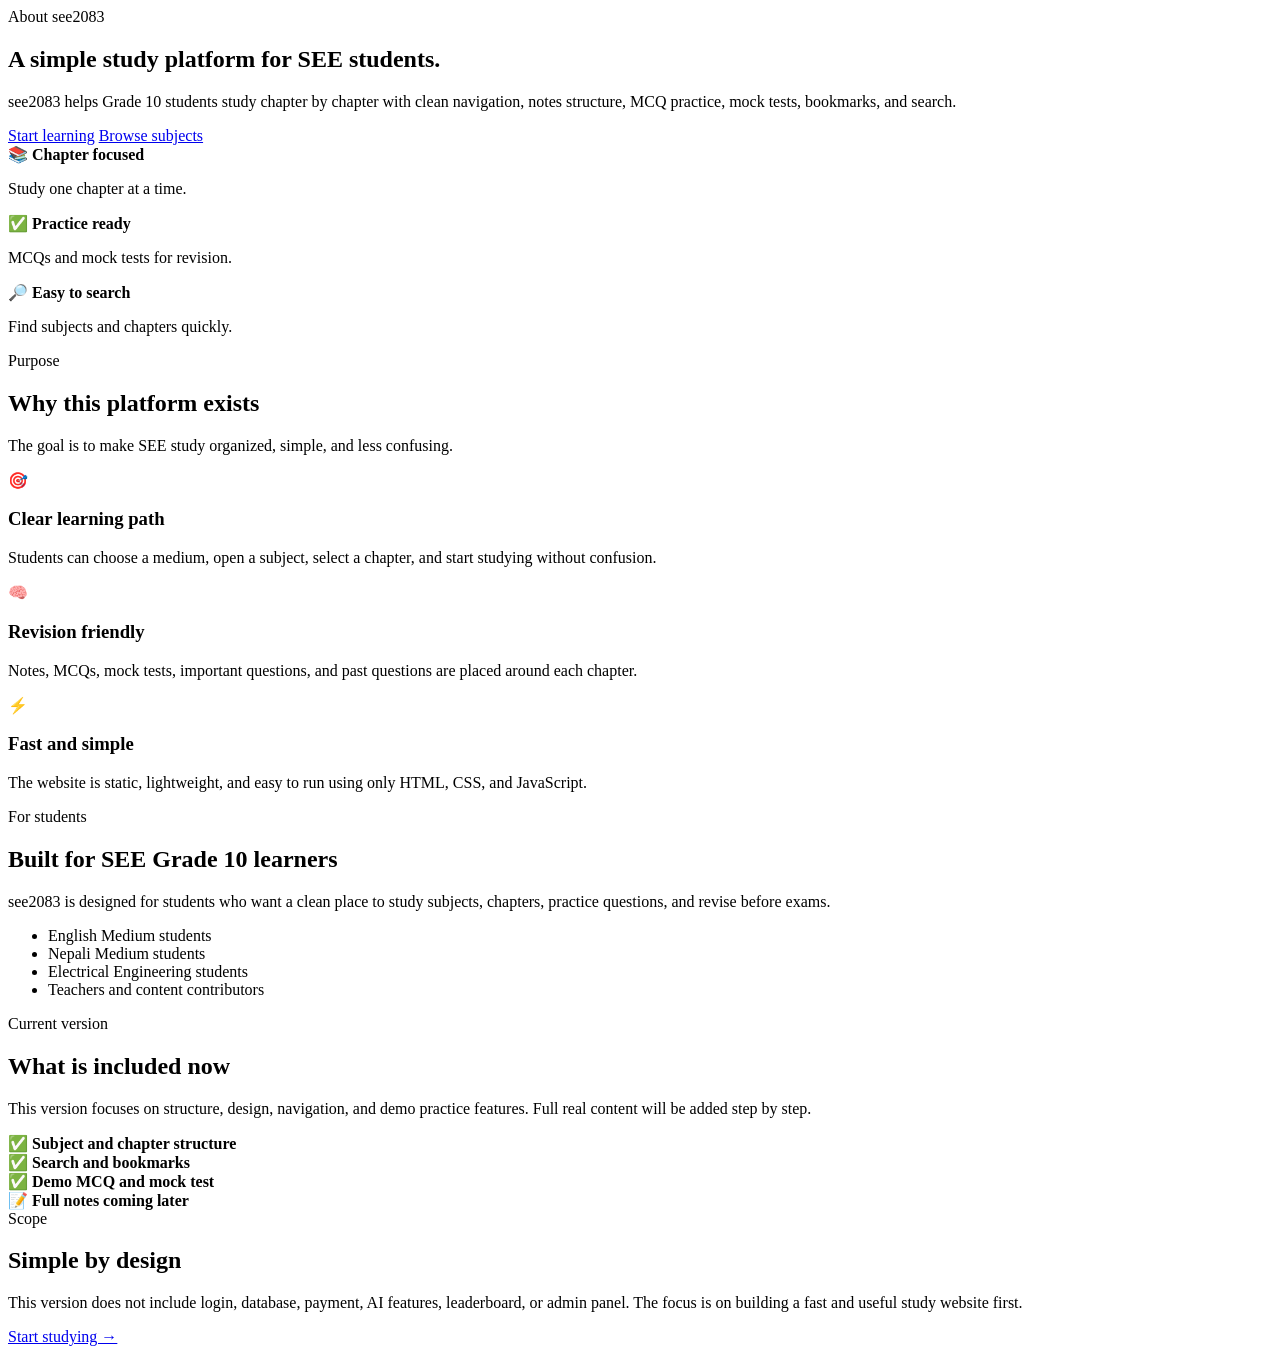
==== about.html @ 6e3e19e5 "Add files via upload" ====
<!DOCTYPE html>
<html lang="en">
<head>
  <meta charset="UTF-8" />
  <meta name="viewport" content="width=device-width, initial-scale=1.0" />

  <title>About — see2083</title>
  <meta name="description" content="Learn about see2083, a clean SEE Grade 10 study platform for Nepal students." />

  <link rel="preconnect" href="https://fonts.googleapis.com" />
  <link rel="preconnect" href="https://fonts.gstatic.com" crossorigin />
  <link href="https://fonts.googleapis.com/css2?family=Inter:wght@400;500;600;700;800&family=Noto+Sans+Devanagari:wght@400;500;600;700;800&display=swap" rel="stylesheet" />

  <link rel="stylesheet" href="css/variables.css" />
  <link rel="stylesheet" href="css/base.css" />
  <link rel="stylesheet" href="css/layout.css" />
  <link rel="stylesheet" href="css/components.css" />
  <link rel="stylesheet" href="css/pages.css" />
  <link rel="stylesheet" href="css/theme.css" />
  <link rel="stylesheet" href="css/premium.css" />
  <link rel="stylesheet" href="css/about.css" />
</head>

<body>

<nav class="navbar" id="navbar" aria-label="Site navigation"></nav>

<main class="page-main">

  <section class="about-page">
    <div class="container">

      <nav class="breadcrumb" id="breadcrumb" aria-label="Breadcrumb"></nav>

      <!-- Hero -->
      <div class="about-hero-card">
        <div class="about-hero-content">
          <div class="about-kicker" id="about-kicker">About see2083</div>

          <h1 id="about-title">A simple study platform for SEE students.</h1>

          <p id="about-subtitle">
            see2083 helps Grade 10 students study chapter by chapter with clean navigation, notes structure, MCQ practice, mock tests, bookmarks, and search.
          </p>

          <div class="about-actions">
            <a href="medium.html" class="btn btn-primary btn-lg" id="start-btn">Start learning</a>
            <a href="subjects.html?medium=english" class="btn btn-outline btn-lg" id="subjects-btn">Browse subjects</a>
          </div>
        </div>

        <div class="about-hero-panel">
          <div class="about-mini-card">
            <span>📚</span>
            <strong id="mini-1-title">Chapter focused</strong>
            <p id="mini-1-text">Study one chapter at a time.</p>
          </div>

          <div class="about-mini-card">
            <span>✅</span>
            <strong id="mini-2-title">Practice ready</strong>
            <p id="mini-2-text">MCQs and mock tests for revision.</p>
          </div>

          <div class="about-mini-card">
            <span>🔎</span>
            <strong id="mini-3-title">Easy to search</strong>
            <p id="mini-3-text">Find subjects and chapters quickly.</p>
          </div>
        </div>
      </div>

      <!-- Purpose -->
      <div class="about-section-head">
        <div>
          <div class="about-section-kicker" id="purpose-kicker">Purpose</div>
          <h2 id="purpose-title">Why this platform exists</h2>
          <p id="purpose-subtitle">
            The goal is to make SEE study organized, simple, and less confusing.
          </p>
        </div>
      </div>

      <div class="about-grid">
        <article class="about-card">
          <div class="about-card-icon">🎯</div>
          <h3 id="goal-1-title">Clear learning path</h3>
          <p id="goal-1-text">
            Students can choose a medium, open a subject, select a chapter, and start studying without confusion.
          </p>
        </article>

        <article class="about-card">
          <div class="about-card-icon">🧠</div>
          <h3 id="goal-2-title">Revision friendly</h3>
          <p id="goal-2-text">
            Notes, MCQs, mock tests, important questions, and past questions are placed around each chapter.
          </p>
        </article>

        <article class="about-card">
          <div class="about-card-icon">⚡</div>
          <h3 id="goal-3-title">Fast and simple</h3>
          <p id="goal-3-text">
            The website is static, lightweight, and easy to run using only HTML, CSS, and JavaScript.
          </p>
        </article>
      </div>

      <!-- Who it is for -->
      <div class="about-split">
        <div class="about-split-card">
          <div class="about-section-kicker" id="for-kicker">For students</div>
          <h2 id="for-title">Built for SEE Grade 10 learners</h2>
          <p id="for-text">
            see2083 is designed for students who want a clean place to study subjects, chapters, practice questions, and revise before exams.
          </p>

          <ul class="about-check-list" id="for-list">
            <li>English Medium students</li>
            <li>Nepali Medium students</li>
            <li>Electrical Engineering students</li>
            <li>Teachers and content contributors</li>
          </ul>
        </div>

        <div class="about-split-card muted">
          <div class="about-section-kicker" id="version-kicker">Current version</div>
          <h2 id="version-title">What is included now</h2>
          <p id="version-text">
            This version focuses on structure, design, navigation, and demo practice features. Full real content will be added step by step.
          </p>

          <div class="about-status-list">
            <div>
              <span>✅</span>
              <strong id="status-1">Subject and chapter structure</strong>
            </div>
            <div>
              <span>✅</span>
              <strong id="status-2">Search and bookmarks</strong>
            </div>
            <div>
              <span>✅</span>
              <strong id="status-3">Demo MCQ and mock test</strong>
            </div>
            <div>
              <span>📝</span>
              <strong id="status-4">Full notes coming later</strong>
            </div>
          </div>
        </div>
      </div>

      <!-- Not included -->
      <div class="about-note-card">
        <div>
          <div class="about-section-kicker" id="scope-kicker">Scope</div>
          <h2 id="scope-title">Simple by design</h2>
          <p id="scope-text">
            This version does not include login, database, payment, AI features, leaderboard, or admin panel. The focus is on building a fast and useful study website first.
          </p>
        </div>

        <a href="medium.html" class="btn btn-primary" id="final-btn">Start studying →</a>
      </div>

    </div>
  </section>

</main>

<footer class="footer" id="footer"></footer>
<nav class="bottom-nav" id="bottom-nav" aria-label="Mobile navigation"></nav>

<script src="js/data.js"></script>
<script src="js/data-official-patch.js"></script>
<script src="js/theme.js"></script>
<script src="js/language.js"></script>
<script src="js/bookmarks.js"></script>
<script src="js/main.js"></script>
<script src="js/utils.js"></script>
<script src="js/about.js"></script>

</body>
</html>
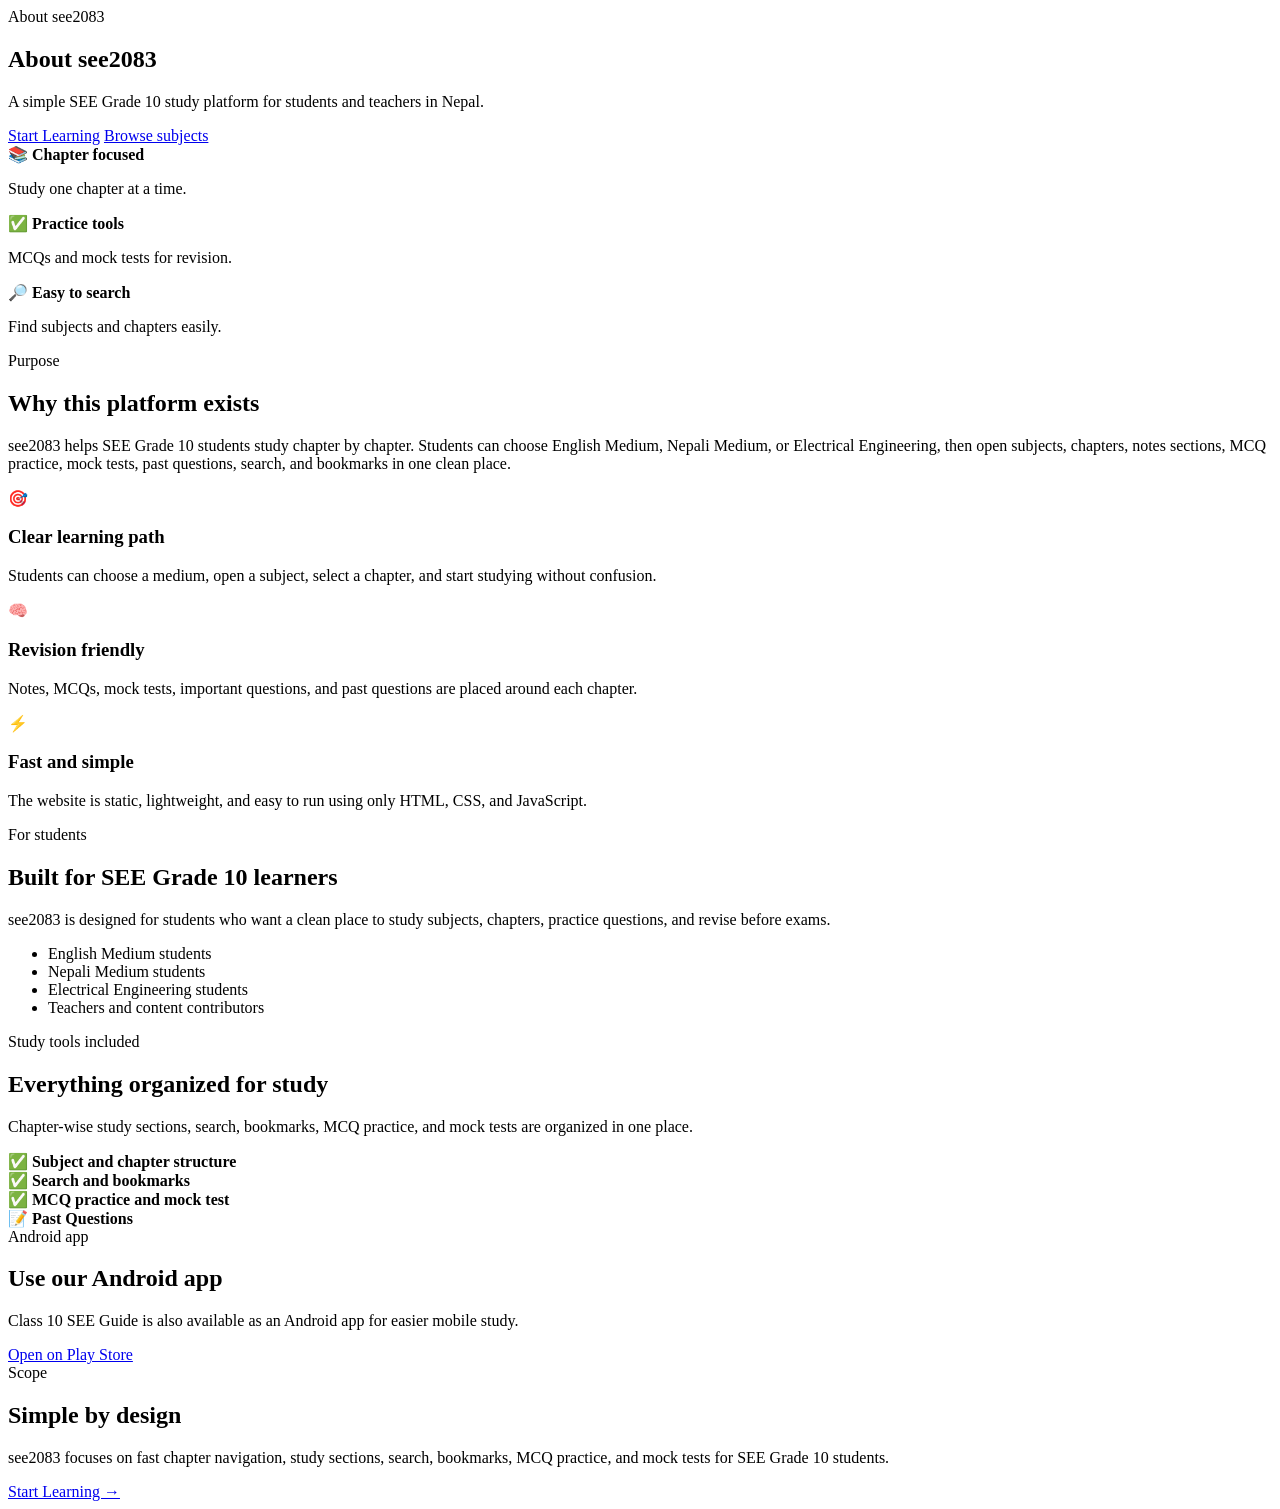
==== commit 568e154b: "Add files via upload" ====
--- a/about.html
+++ b/about.html
@@ -5,7 +5,7 @@
   <meta name="viewport" content="width=device-width, initial-scale=1.0" />
 
   <title>About — see2083</title>
-  <meta name="description" content="Learn about see2083, a clean SEE Grade 10 study platform for Nepal students." />
+  <meta name="description" content="About see2083, a simple SEE Grade 10 study platform for students and teachers in Nepal." />
 
   <link rel="preconnect" href="https://fonts.googleapis.com" />
   <link rel="preconnect" href="https://fonts.gstatic.com" crossorigin />
@@ -37,14 +37,14 @@
         <div class="about-hero-content">
           <div class="about-kicker" id="about-kicker">About see2083</div>
 
-          <h1 id="about-title">A simple study platform for SEE students.</h1>
+          <h1 id="about-title">About see2083</h1>
 
           <p id="about-subtitle">
-            see2083 helps Grade 10 students study chapter by chapter with clean navigation, notes structure, MCQ practice, mock tests, bookmarks, and search.
+            A simple SEE Grade 10 study platform for students and teachers in Nepal.
           </p>
 
           <div class="about-actions">
-            <a href="medium.html" class="btn btn-primary btn-lg" id="start-btn">Start learning</a>
+            <a href="medium.html" class="btn btn-primary btn-lg" id="start-btn">Start Learning</a>
             <a href="subjects.html?medium=english" class="btn btn-outline btn-lg" id="subjects-btn">Browse subjects</a>
           </div>
         </div>
@@ -58,14 +58,14 @@
 
           <div class="about-mini-card">
             <span>✅</span>
-            <strong id="mini-2-title">Practice ready</strong>
+            <strong id="mini-2-title">Practice tools</strong>
             <p id="mini-2-text">MCQs and mock tests for revision.</p>
           </div>
 
           <div class="about-mini-card">
             <span>🔎</span>
             <strong id="mini-3-title">Easy to search</strong>
-            <p id="mini-3-text">Find subjects and chapters quickly.</p>
+            <p id="mini-3-text">Find subjects and chapters easily.</p>
           </div>
         </div>
       </div>
@@ -76,7 +76,7 @@
           <div class="about-section-kicker" id="purpose-kicker">Purpose</div>
           <h2 id="purpose-title">Why this platform exists</h2>
           <p id="purpose-subtitle">
-            The goal is to make SEE study organized, simple, and less confusing.
+            see2083 helps SEE Grade 10 students study chapter by chapter. Students can choose English Medium, Nepali Medium, or Electrical Engineering, then open subjects, chapters, notes sections, MCQ practice, mock tests, past questions, search, and bookmarks in one clean place.
           </p>
         </div>
       </div>
@@ -125,10 +125,10 @@
         </div>
 
         <div class="about-split-card muted">
-          <div class="about-section-kicker" id="version-kicker">Current version</div>
-          <h2 id="version-title">What is included now</h2>
+          <div class="about-section-kicker" id="version-kicker">Study tools included</div>
+          <h2 id="version-title">Everything organized for study</h2>
           <p id="version-text">
-            This version focuses on structure, design, navigation, and demo practice features. Full real content will be added step by step.
+            Chapter-wise study sections, search, bookmarks, MCQ practice, and mock tests are organized in one place.
           </p>
 
           <div class="about-status-list">
@@ -142,14 +142,28 @@
             </div>
             <div>
               <span>✅</span>
-              <strong id="status-3">Demo MCQ and mock test</strong>
+              <strong id="status-3">MCQ practice and mock test</strong>
             </div>
             <div>
               <span>📝</span>
-              <strong id="status-4">Full notes coming later</strong>
-            </div>
-          </div>
-        </div>
+              <strong id="status-4">Past Questions</strong>
+            </div>
+          </div>
+        </div>
+      </div>
+
+      <!-- App promotion -->
+      <div class="about-note-card">
+        <div>
+          <div class="about-section-kicker">Android app</div>
+          <h2 id="app-title">Use our Android app</h2>
+          <p id="app-text">
+            Class 10 SEE Guide is also available as an Android app for easier mobile study.
+          </p>
+        </div>
+
+        <!-- Replace with real Play Store URL. -->
+        <a href="#" class="btn btn-primary" id="app-btn">Open on Play Store</a>
       </div>
 
       <!-- Not included -->
@@ -158,11 +172,11 @@
           <div class="about-section-kicker" id="scope-kicker">Scope</div>
           <h2 id="scope-title">Simple by design</h2>
           <p id="scope-text">
-            This version does not include login, database, payment, AI features, leaderboard, or admin panel. The focus is on building a fast and useful study website first.
-          </p>
-        </div>
-
-        <a href="medium.html" class="btn btn-primary" id="final-btn">Start studying →</a>
+            see2083 focuses on fast chapter navigation, study sections, search, bookmarks, MCQ practice, and mock tests for SEE Grade 10 students.
+          </p>
+        </div>
+
+        <a href="medium.html" class="btn btn-primary" id="final-btn">Start Learning →</a>
       </div>
 
     </div>
@@ -183,4 +197,4 @@
 <script src="js/about.js"></script>
 
 </body>
-</html>+</html>
